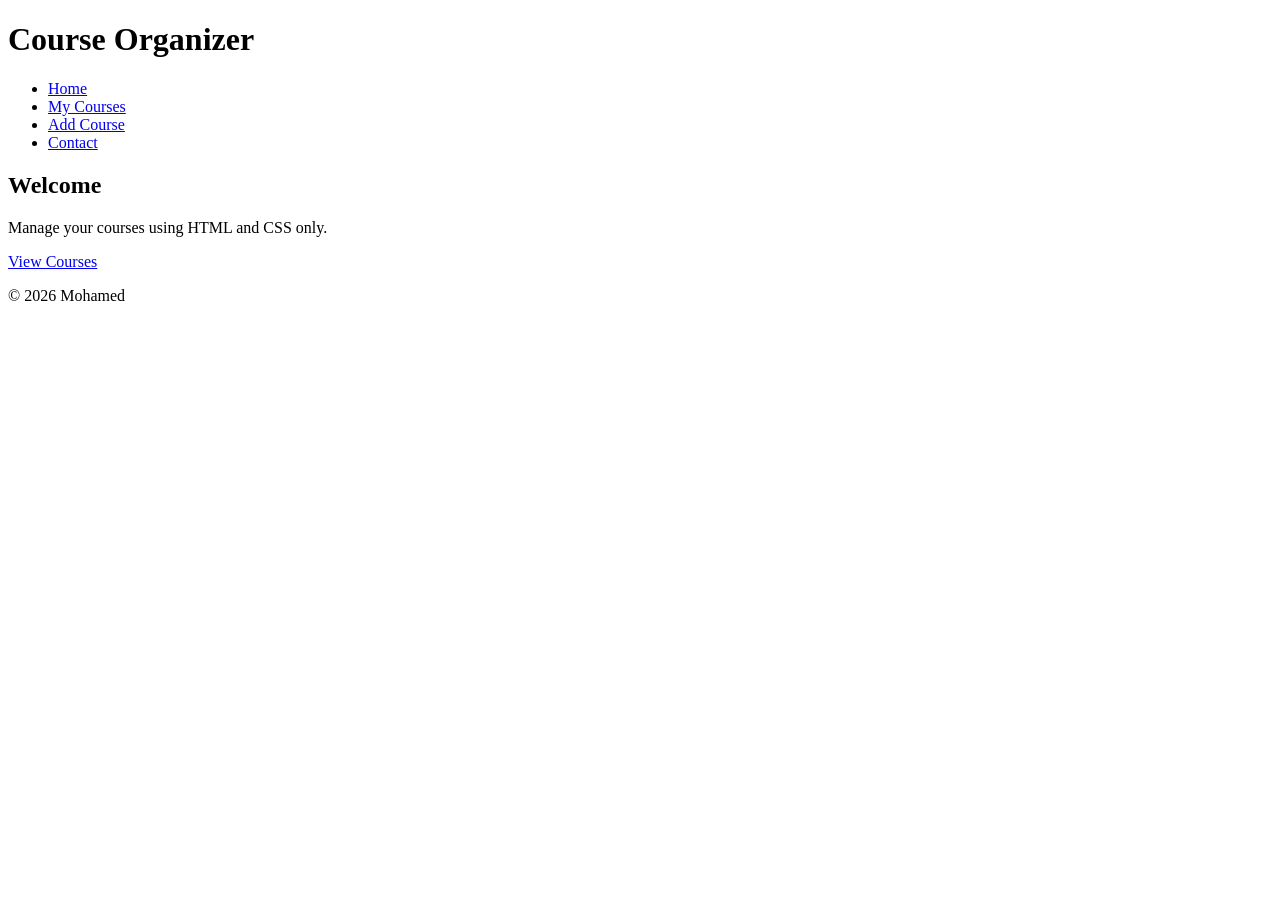
==== index.html @ fe62bc38 "Create index.html" ====
<!doctype html>
<html lang="en">
<head>
  <meta charset="utf-8">
  <meta name="viewport" content="width=device-width,initial-scale=1">
  <title>Course Organizer — Home</title>
  <link rel="stylesheet" href="style.css">
</head>
<body>
  <header>
    <h1>Course Organizer</h1>
    <nav>
      <ul>
        <li><a href="index.html" class="active">Home</a></li>
        <li><a href="courses.html">My Courses</a></li>
        <li><a href="add-course.html">Add Course</a></li>
        <li><a href="contact.html">Contact</a></li>
      </ul>
    </nav>
  </header>

  <main>
    <section class="hero">
      <h2>Welcome</h2>
      <p>Manage your courses using HTML and CSS only.</p>
      <a class="btn" href="courses.html">View Courses</a>
    </section>
  </main>

  <footer>
    <p>&copy; 2026 Mohamed</p>
  </footer>
</body>
      </html>
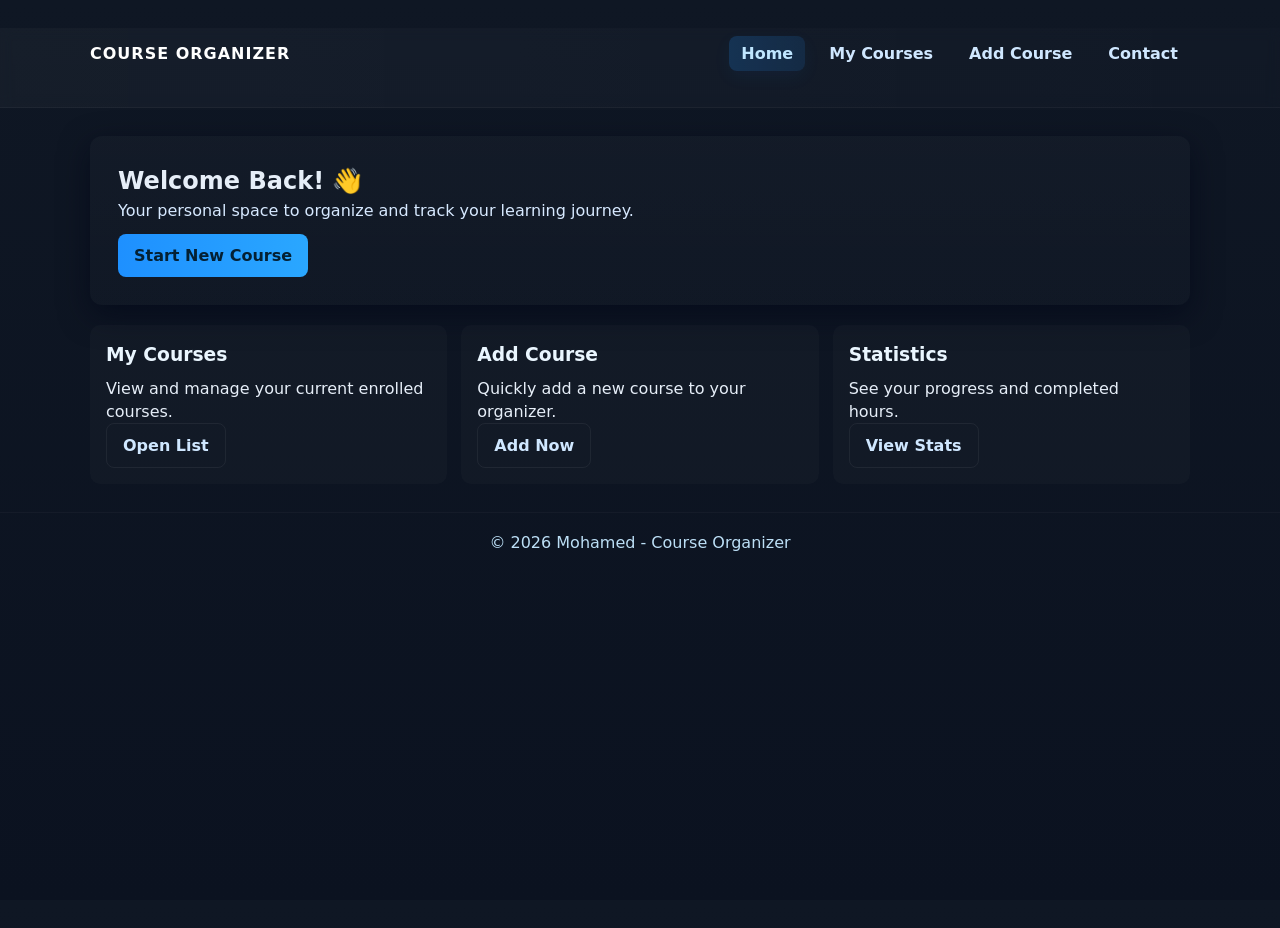
==== commit d0edff42: "Update index.html" ====
--- a/index.html
+++ b/index.html
@@ -1,34 +1,56 @@
-<!doctype html>
+<!DOCTYPE html>
 <html lang="en">
 <head>
-  <meta charset="utf-8">
-  <meta name="viewport" content="width=device-width,initial-scale=1">
-  <title>Course Organizer — Home</title>
-  <link rel="stylesheet" href="style.css">
+    <meta charset="UTF-8">
+    <meta name="viewport" content="width=device-width, initial-scale=1.0">
+    <title>Course Organizer - Home</title>
+    <link rel="stylesheet" href="style.css">
 </head>
 <body>
-  <header>
-    <h1>Course Organizer</h1>
-    <nav>
-      <ul>
-        <li><a href="index.html" class="active">Home</a></li>
-        <li><a href="courses.html">My Courses</a></li>
-        <li><a href="add-course.html">Add Course</a></li>
-        <li><a href="contact.html">Contact</a></li>
-      </ul>
-    </nav>
-  </header>
+    <header class="site-header">
+        <div class="container header-inner">
+            <div class="brand">COURSE ORGANIZER</div>
+            <nav class="main-nav">
+                <ul>
+                    <li><a href="index.html" class="active">Home</a></li>
+                    <li><a href="courses.html">My Courses</a></li>
+                    <li><a href="add-course.html">Add Course</a></li>
+                    <li><a href="contact.html">Contact</a></li>
+                </ul>
+            </nav>
+        </div>
+    </header>
 
-  <main>
-    <section class="hero">
-      <h2>Welcome</h2>
-      <p>Manage your courses using HTML and CSS only.</p>
-      <a class="btn" href="courses.html">View Courses</a>
-    </section>
-  </main>
+    <main class="container">
+        <section class="hero">
+            <h1>Welcome Back! 👋</h1>
+            <p>Your personal space to organize and track your learning journey.</p>
+            <a href="add-course.html" class="btn">Start New Course</a>
+        </section>
 
-  <footer>
-    <p>&copy; 2026 Mohamed</p>
-  </footer>
+        <div class="features">
+            <article class="feature-card">
+                <h3>My Courses</h3>
+                <p>View and manage your current enrolled courses.</p>
+                <a href="courses.html" class="btn btn-secondary">Open List</a>
+            </article>
+
+            <article class="feature-card">
+                <h3>Add Course</h3>
+                <p>Quickly add a new course to your organizer.</p>
+                <a href="add-course.html" class="btn btn-secondary">Add Now</a>
+            </article>
+
+            <article class="feature-card">
+                <h3>Statistics</h3>
+                <p>See your progress and completed hours.</p>
+                <a href="#" class="btn btn-secondary">View Stats</a>
+            </article>
+        </div>
+    </main>
+
+    <footer class="site-footer">
+        <p>&copy; 2026 Mohamed - Course Organizer</p>
+    </footer>
 </body>
-      </html>
+</html>
--- a/style.css
+++ b/style.css
@@ -0,0 +1,212 @@
+/* Global reset and box sizing */
+* { box-sizing: border-box; margin: 0; padding: 0; }
+html, body { height: 100%; }
+body {
+  font-family: system-ui, -apple-system, "Segoe UI", Roboto, "Helvetica Neue", Arial;
+  background: linear-gradient(180deg,#0f1724 0%, #0b1220 100%);
+  color: #e6eef8;
+  line-height: 1.45;
+  -webkit-font-smoothing:antialiased;
+  -moz-osx-font-smoothing:grayscale;
+}
+
+/* Layout container */
+.container {
+  width: 92%;
+  max-width: 1100px;
+  margin: 28px auto;
+}
+
+/* Header */
+.site-header {
+  background: linear-gradient(90deg, rgba(255,255,255,0.03), rgba(255,255,255,0.01));
+  border-bottom: 1px solid rgba(255,255,255,0.04);
+  position: sticky;
+  top: 0;
+  z-index: 50;
+  backdrop-filter: blur(6px);
+}
+.header-inner {
+  display: flex;
+  align-items: center;
+  justify-content: space-between;
+  gap: 18px;
+  padding: 14px 0;
+}
+.brand {
+  font-size: 1rem;
+  letter-spacing: 1px;
+  color: #fff;
+  font-weight: 700;
+}
+
+/* Navigation */
+.main-nav ul {
+  list-style: none;
+  display: flex;
+  gap: 12px;
+  align-items: center;
+}
+.main-nav a {
+  color: #cfe7ff;
+  text-decoration: none;
+  padding: 8px 12px;
+  border-radius: 8px;
+  font-weight: 600;
+  transition: all 180ms ease;
+}
+.main-nav a:hover {
+  transform: translateY(-2px);
+  background: rgba(255,255,255,0.03);
+  color: #9fd1ff;
+}
+.main-nav a.active {
+  background: linear-gradient(90deg,#1e90ff33,#1e90ff22);
+  color: #bfe6ff;
+  box-shadow: 0 6px 18px rgba(30,144,255,0.06);
+}
+
+/* Hero */
+.hero {
+  background: linear-gradient(180deg, rgba(255,255,255,0.02), rgba(255,255,255,0.01));
+  padding: 28px;
+  border-radius: 12px;
+  margin-bottom: 20px;
+  box-shadow: 0 10px 30px rgba(2,6,23,0.6);
+}
+.hero h2 { font-size: 1.6rem; margin-bottom: 8px; color: #fff; }
+.hero p { color: #d7e9ff; margin-bottom: 12px; }
+
+/* Features */
+.features {
+  display: grid;
+  grid-template-columns: repeat(3,1fr);
+  gap: 14px;
+  margin-top: 18px;
+}
+.features article {
+  background: rgba(255,255,255,0.02);
+  padding: 16px;
+  border-radius: 10px;
+  transition: transform 220ms ease, box-shadow 220ms ease;
+}
+.features article:hover {
+  transform: translateY(-6px);
+  box-shadow: 0 12px 30px rgba(2,6,23,0.6);
+}
+.features h3 { margin-bottom: 8px; color: #eaf6ff; }
+
+/* Buttons */
+.btn {
+  display: inline-block;
+  background: linear-gradient(90deg,#1e90ff,#2aa7ff);
+  color: #042033;
+  padding: 10px 16px;
+  border-radius: 8px;
+  text-decoration: none;
+  font-weight: 700;
+  transition: transform 160ms ease, box-shadow 160ms ease;
+}
+.btn:hover { transform: translateY(-3px); box-shadow: 0 10px 24px rgba(30,144,255,0.18); }
+.btn-secondary {
+  background: transparent;
+  color: #cfe7ff;
+  border: 1px solid rgba(255,255,255,0.06);
+}
+
+/* Table styles */
+.table-wrapper { overflow-x: auto; margin-top: 12px; }
+.courses-table {
+  width: 100%;
+  border-collapse: collapse;
+  background: rgba(255,255,255,0.02);
+  border-radius: 8px;
+  overflow: hidden;
+}
+.courses-table caption { text-align: left; padding: 12px 16px; font-weight:700; color:#dff3ff; }
+.courses-table thead th {
+  background: rgba(255,255,255,0.03);
+  color: #dff3ff;
+  font-weight: 700;
+  padding: 12px 14px;
+  text-align: left;
+  font-size: 0.95rem;
+}
+.courses-table tbody td {
+  padding: 12px 14px;
+  border-top: 1px solid rgba(255,255,255,0.02);
+  color: #e6f3ff;
+  font-size: 0.95rem;
+}
+.courses-table tbody tr:hover {
+  background: linear-gradient(90deg, rgba(255,255,255,0.01), rgba(255,255,255,0.02));
+  transform: translateY(-2px);
+}
+
+/* Card */
+.course-card {
+  margin-top: 18px;
+  padding: 14px;
+  border-radius: 10px;
+  background: linear-gradient(180deg, rgba(255,255,255,0.015), rgba(255,255,255,0.01));
+  box-shadow: 0 8px 20px rgba(2,6,23,0.6);
+}
+
+/* Forms */
+form {
+  margin-top: 12px;
+  background: rgba(255,255,255,0.01);
+  padding: 16px;
+  border-radius: 10px;
+}
+form label {
+  display: block;
+  margin: 10px 0 6px;
+  font-weight: 700;
+  color: #dff3ff;
+}
+form input[type="text"],
+form input[type="email"],
+form input[type="number"],
+form textarea {
+  width: 100%;
+  padding: 10px 12px;
+  border-radius: 8px;
+  border: 1px solid rgba(255,255,255,0.06);
+  background: rgba(2,6,23,0.6);
+  color: #e6f3ff;
+  transition: border-color 160ms ease, box-shadow 160ms ease;
+}
+form input:focus, form textarea:focus {
+  outline: none;
+  border-color: rgba(30,144,255,0.6);
+  box-shadow: 0 6px 18px rgba(30,144,255,0.06);
+}
+.form-actions {
+  margin-top: 14px;
+  display: flex;
+  gap: 10px;
+  flex-wrap: wrap;
+}
+
+/* Footer */
+.site-footer {
+  margin-top: 28px;
+  padding: 18px 0;
+  border-top: 1px solid rgba(255,255,255,0.03);
+  text-align: center;
+  color: #bcdff6;
+}
+
+/* Responsive */
+@media (max-width: 900px) {
+  .features { grid-template-columns: repeat(2,1fr); }
+  .header-inner { flex-direction: column; align-items: flex-start; gap: 10px; }
+}
+@media (max-width: 600px) {
+  .features { grid-template-columns: 1fr; }
+  .main-nav ul { flex-direction: column; gap: 8px; align-items: flex-start; }
+  .brand { font-size: 0.95rem; }
+  .hero h2 { font-size: 1.25rem; }
+  .container { width: 95%; margin: 16px auto; }
+  }
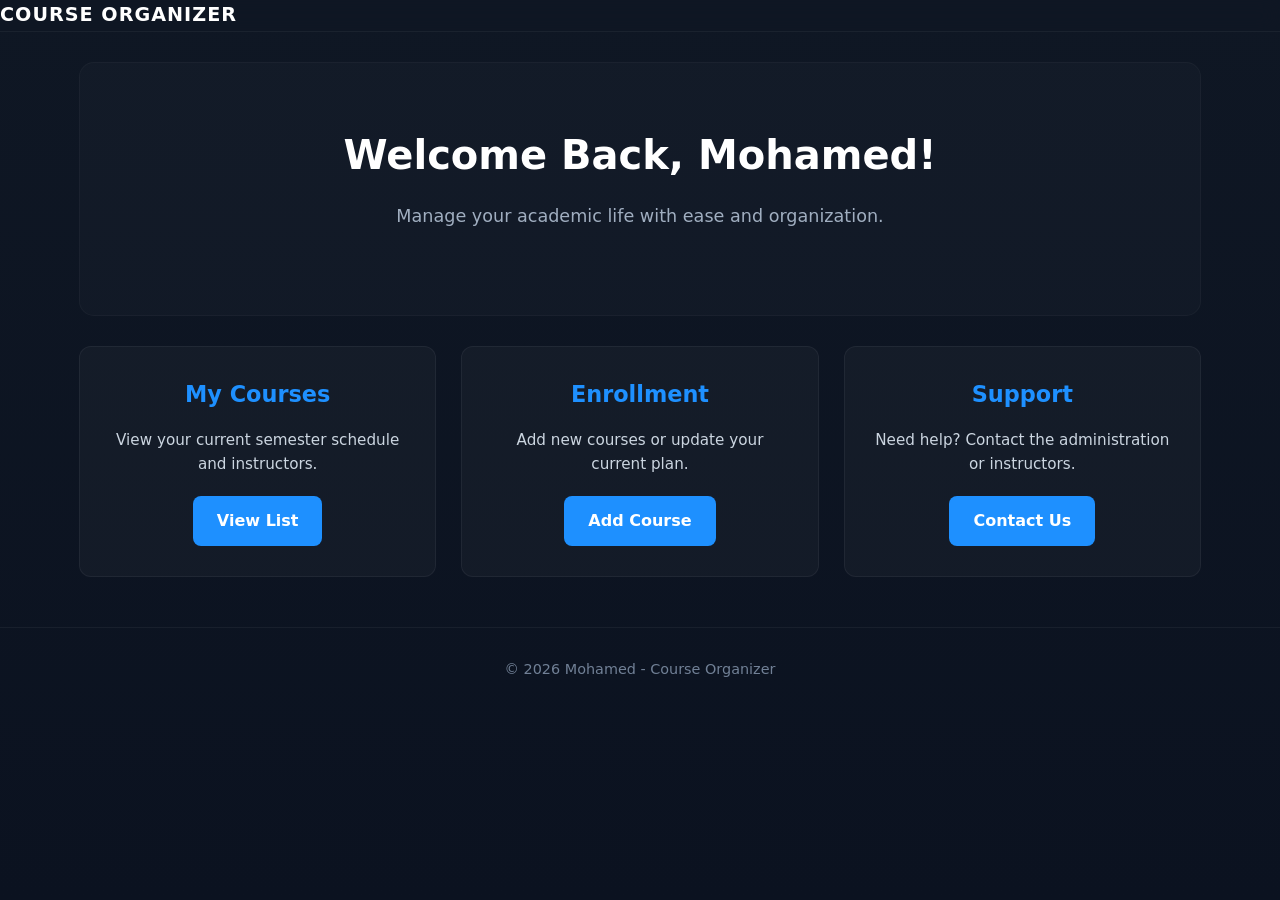
==== commit c650e1f5: "Update index.html" ====
--- a/index.html
+++ b/index.html
@@ -7,50 +7,49 @@
     <link rel="stylesheet" href="style.css">
 </head>
 <body>
-    <header class="site-header">
-        <div class="container header-inner">
-            <div class="brand">COURSE ORGANIZER</div>
-            <nav class="main-nav">
-                <ul>
-                    <li><a href="index.html" class="active">Home</a></li>
-                    <li><a href="courses.html">My Courses</a></li>
-                    <li><a href="add-course.html">Add Course</a></li>
-                    <li><a href="contact.html">Contact</a></li>
-                </ul>
-            </nav>
-        </div>
-    </header>
 
-    <main class="container">
-        <section class="hero">
-            <h1>Welcome Back! 👋</h1>
-            <p>Your personal space to organize and track your learning journey.</p>
-            <a href="add-course.html" class="btn">Start New Course</a>
-        </section>
+<header class="site-header">
+    <div class="brand">Course Organizer</div>
+</header>
 
-        <div class="features">
-            <article class="feature-card">
-                <h3>My Courses</h3>
-                <p>View and manage your current enrolled courses.</p>
-                <a href="courses.html" class="btn btn-secondary">Open List</a>
-            </article>
+<main class="container">
+    <section class="hero">
+        <h1>Welcome Back, Mohamed!</h1>
+        <p>Manage your academic life with ease and organization.</p>
+    </section>
 
-            <article class="feature-card">
-                <h3>Add Course</h3>
-                <p>Quickly add a new course to your organizer.</p>
-                <a href="add-course.html" class="btn btn-secondary">Add Now</a>
-            </article>
+    <div class="features">
+        
+        <article class="feature-card">
+            <h3>My Courses</h3>
+            <p>View your current semester schedule and instructors.</p>
+            <div class="course-info">
+                <a href="courses.html" class="btn">View List</a>
+            </div>
+        </article>
 
-            <article class="feature-card">
-                <h3>Statistics</h3>
-                <p>See your progress and completed hours.</p>
-                <a href="#" class="btn btn-secondary">View Stats</a>
-            </article>
-        </div>
-    </main>
+        <article class="feature-card">
+            <h3>Enrollment</h3>
+            <p>Add new courses or update your current plan.</p>
+            <div class="course-info">
+                <a href="add-course.html" class="btn">Add Course</a>
+            </div>
+        </article>
 
-    <footer class="site-footer">
-        <p>&copy; 2026 Mohamed - Course Organizer</p>
-    </footer>
+        <article class="feature-card">
+            <h3>Support</h3>
+            <p>Need help? Contact the administration or instructors.</p>
+            <div class="course-info">
+                <a href="contact.html" class="btn">Contact Us</a>
+            </div>
+        </article>
+
+    </div>
+</main>
+
+<footer class="site-footer">
+    &copy; 2026 Mohamed - Course Organizer
+</footer>
+
 </body>
 </html>
--- a/style.css
+++ b/style.css
@@ -1,212 +1,189 @@
 /* Global reset and box sizing */
-* { box-sizing: border-box; margin: 0; padding: 0; }
-html, body { height: 100%; }
+* { 
+    box-sizing: border-box; 
+    margin: 0; 
+    padding: 0; 
+}
+
+html, body { 
+    height: 100%; 
+}
+
 body {
-  font-family: system-ui, -apple-system, "Segoe UI", Roboto, "Helvetica Neue", Arial;
-  background: linear-gradient(180deg,#0f1724 0%, #0b1220 100%);
-  color: #e6eef8;
-  line-height: 1.45;
-  -webkit-font-smoothing:antialiased;
-  -moz-osx-font-smoothing:grayscale;
+    font-family: system-ui, -apple-system, "Segoe UI", Roboto, Arial, sans-serif;
+    background: linear-gradient(180deg, #0f1724 0%, #0b1220 100%);
+    color: #e6eef8;
+    line-height: 1.6;
+    -webkit-font-smoothing: antialiased;
 }
 
 /* Layout container */
 .container {
-  width: 92%;
-  max-width: 1100px;
-  margin: 28px auto;
+    width: 90%;
+    max-width: 1200px;
+    margin: 0 auto;
+    padding: 0 15px;
 }
 
-/* Header */
+/* Header & Navigation */
 .site-header {
-  background: linear-gradient(90deg, rgba(255,255,255,0.03), rgba(255,255,255,0.01));
-  border-bottom: 1px solid rgba(255,255,255,0.04);
-  position: sticky;
-  top: 0;
-  z-index: 50;
-  backdrop-filter: blur(6px);
-}
-.header-inner {
-  display: flex;
-  align-items: center;
-  justify-content: space-between;
-  gap: 18px;
-  padding: 14px 0;
-}
-.brand {
-  font-size: 1rem;
-  letter-spacing: 1px;
-  color: #fff;
-  font-weight: 700;
+    background: rgba(15, 23, 36, 0.8);
+    border-bottom: 1px solid rgba(255, 255, 255, 0.05);
+    position: sticky;
+    top: 0;
+    z-index: 100;
+    backdrop-filter: blur(10px);
 }
 
-/* Navigation */
-.main-nav ul {
-  list-style: none;
-  display: flex;
-  gap: 12px;
-  align-items: center;
-}
-.main-nav a {
-  color: #cfe7ff;
-  text-decoration: none;
-  padding: 8px 12px;
-  border-radius: 8px;
-  font-weight: 600;
-  transition: all 180ms ease;
-}
-.main-nav a:hover {
-  transform: translateY(-2px);
-  background: rgba(255,255,255,0.03);
-  color: #9fd1ff;
-}
-.main-nav a.active {
-  background: linear-gradient(90deg,#1e90ff33,#1e90ff22);
-  color: #bfe6ff;
-  box-shadow: 0 6px 18px rgba(30,144,255,0.06);
+.header-inner {
+    display: flex;
+    align-items: center;
+    justify-content: space-between;
+    padding: 15px 0;
 }
 
-/* Hero */
+.brand {
+    font-size: 1.2rem;
+    font-weight: 800;
+    letter-spacing: 1px;
+    color: #fff;
+    text-transform: uppercase;
+}
+
+.main-nav ul {
+    list-style: none;
+    display: flex;
+    gap: 15px;
+}
+
+.main-nav a {
+    color: #cfe7ff;
+    text-decoration: none;
+    font-weight: 600;
+    font-size: 0.9rem;
+    padding: 8px 12px;
+    border-radius: 6px;
+    transition: all 0.3s ease;
+}
+
+.main-nav a:hover, .main-nav a.active {
+    background: rgba(30, 144, 255, 0.15);
+    color: #1e90ff;
+}
+
+/* Hero Section */
 .hero {
-  background: linear-gradient(180deg, rgba(255,255,255,0.02), rgba(255,255,255,0.01));
-  padding: 28px;
-  border-radius: 12px;
-  margin-bottom: 20px;
-  box-shadow: 0 10px 30px rgba(2,6,23,0.6);
+    text-align: center;
+    padding: 60px 20px;
+    background: rgba(255, 255, 255, 0.02);
+    border-radius: 15px;
+    margin: 30px 0;
+    border: 1px solid rgba(255, 255, 255, 0.03);
 }
-.hero h2 { font-size: 1.6rem; margin-bottom: 8px; color: #fff; }
-.hero p { color: #d7e9ff; margin-bottom: 12px; }
 
-/* Features */
+.hero h1 {
+    font-size: 2.5rem;
+    color: #fff;
+    margin-bottom: 15px;
+}
+
+.hero p {
+    font-size: 1.1rem;
+    color: #a0aec0;
+    max-width: 600px;
+    margin: 0 auto 25px;
+}
+
+/* Grid Layout for Cards */
 .features {
-  display: grid;
-  grid-template-columns: repeat(3,1fr);
-  gap: 14px;
-  margin-top: 18px;
+    display: grid;
+    grid-template-columns: repeat(auto-fit, minmax(300px, 1fr));
+    gap: 25px;
+    margin-bottom: 50px;
 }
-.features article {
-  background: rgba(255,255,255,0.02);
-  padding: 16px;
-  border-radius: 10px;
-  transition: transform 220ms ease, box-shadow 220ms ease;
+
+.feature-card {
+    background: rgba(255, 255, 255, 0.03);
+    padding: 30px;
+    border-radius: 12px;
+    border: 1px solid rgba(255, 255, 255, 0.05);
+    text-align: center;
+    transition: transform 0.3s ease, background 0.3s ease;
 }
-.features article:hover {
-  transform: translateY(-6px);
-  box-shadow: 0 12px 30px rgba(2,6,23,0.6);
+
+.feature-card:hover {
+    transform: translateY(-10px);
+    background: rgba(255, 255, 255, 0.05);
+    border-color: rgba(30, 144, 255, 0.3);
 }
-.features h3 { margin-bottom: 8px; color: #eaf6ff; }
+
+.feature-card h3 {
+    color: #1e90ff;
+    margin-bottom: 15px;
+    font-size: 1.4rem;
+}
+
+.feature-card p {
+    color: #cbd5e0;
+    margin-bottom: 20px;
+    font-size: 0.95rem;
+}
 
 /* Buttons */
 .btn {
-  display: inline-block;
-  background: linear-gradient(90deg,#1e90ff,#2aa7ff);
-  color: #042033;
-  padding: 10px 16px;
-  border-radius: 8px;
-  text-decoration: none;
-  font-weight: 700;
-  transition: transform 160ms ease, box-shadow 160ms ease;
-}
-.btn:hover { transform: translateY(-3px); box-shadow: 0 10px 24px rgba(30,144,255,0.18); }
-.btn-secondary {
-  background: transparent;
-  color: #cfe7ff;
-  border: 1px solid rgba(255,255,255,0.06);
+    display: inline-block;
+    padding: 12px 24px;
+    background: #1e90ff;
+    color: #fff;
+    text-decoration: none;
+    border-radius: 8px;
+    font-weight: 700;
+    transition: background 0.3s ease;
+    border: none;
+    cursor: pointer;
 }
 
-/* Table styles */
-.table-wrapper { overflow-x: auto; margin-top: 12px; }
-.courses-table {
-  width: 100%;
-  border-collapse: collapse;
-  background: rgba(255,255,255,0.02);
-  border-radius: 8px;
-  overflow: hidden;
-}
-.courses-table caption { text-align: left; padding: 12px 16px; font-weight:700; color:#dff3ff; }
-.courses-table thead th {
-  background: rgba(255,255,255,0.03);
-  color: #dff3ff;
-  font-weight: 700;
-  padding: 12px 14px;
-  text-align: left;
-  font-size: 0.95rem;
-}
-.courses-table tbody td {
-  padding: 12px 14px;
-  border-top: 1px solid rgba(255,255,255,0.02);
-  color: #e6f3ff;
-  font-size: 0.95rem;
-}
-.courses-table tbody tr:hover {
-  background: linear-gradient(90deg, rgba(255,255,255,0.01), rgba(255,255,255,0.02));
-  transform: translateY(-2px);
+.btn:hover {
+    background: #1c82e6;
 }
 
-/* Card */
-.course-card {
-  margin-top: 18px;
-  padding: 14px;
-  border-radius: 10px;
-  background: linear-gradient(180deg, rgba(255,255,255,0.015), rgba(255,255,255,0.01));
-  box-shadow: 0 8px 20px rgba(2,6,23,0.6);
+.btn-secondary {
+    background: transparent;
+    border: 1px solid #1e90ff;
+    color: #1e90ff;
 }
 
-/* Forms */
-form {
-  margin-top: 12px;
-  background: rgba(255,255,255,0.01);
-  padding: 16px;
-  border-radius: 10px;
-}
-form label {
-  display: block;
-  margin: 10px 0 6px;
-  font-weight: 700;
-  color: #dff3ff;
-}
-form input[type="text"],
-form input[type="email"],
-form input[type="number"],
-form textarea {
-  width: 100%;
-  padding: 10px 12px;
-  border-radius: 8px;
-  border: 1px solid rgba(255,255,255,0.06);
-  background: rgba(2,6,23,0.6);
-  color: #e6f3ff;
-  transition: border-color 160ms ease, box-shadow 160ms ease;
-}
-form input:focus, form textarea:focus {
-  outline: none;
-  border-color: rgba(30,144,255,0.6);
-  box-shadow: 0 6px 18px rgba(30,144,255,0.06);
-}
-.form-actions {
-  margin-top: 14px;
-  display: flex;
-  gap: 10px;
-  flex-wrap: wrap;
+.btn-secondary:hover {
+    background: rgba(30, 144, 255, 0.1);
 }
 
 /* Footer */
 .site-footer {
-  margin-top: 28px;
-  padding: 18px 0;
-  border-top: 1px solid rgba(255,255,255,0.03);
-  text-align: center;
-  color: #bcdff6;
+    padding: 30px 0;
+    text-align: center;
+    border-top: 1px solid rgba(255, 255, 255, 0.05);
+    color: #718096;
+    font-size: 0.9rem;
 }
 
-/* Responsive */
-@media (max-width: 900px) {
-  .features { grid-template-columns: repeat(2,1fr); }
-  .header-inner { flex-direction: column; align-items: flex-start; gap: 10px; }
+/* Responsive Adjustments */
+@media (max-width: 768px) {
+    .header-inner {
+        flex-direction: column;
+        gap: 15px;
+    }
+    
+    .hero h1 {
+        font-size: 1.8rem;
+    }
+    
+    .main-nav ul {
+        gap: 5px;
+    }
+    
+    .main-nav a {
+        font-size: 0.8rem;
+        padding: 5px 8px;
+    }
 }
-@media (max-width: 600px) {
-  .features { grid-template-columns: 1fr; }
-  .main-nav ul { flex-direction: column; gap: 8px; align-items: flex-start; }
-  .brand { font-size: 0.95rem; }
-  .hero h2 { font-size: 1.25rem; }
-  .container { width: 95%; margin: 16px auto; }
-  }
+
